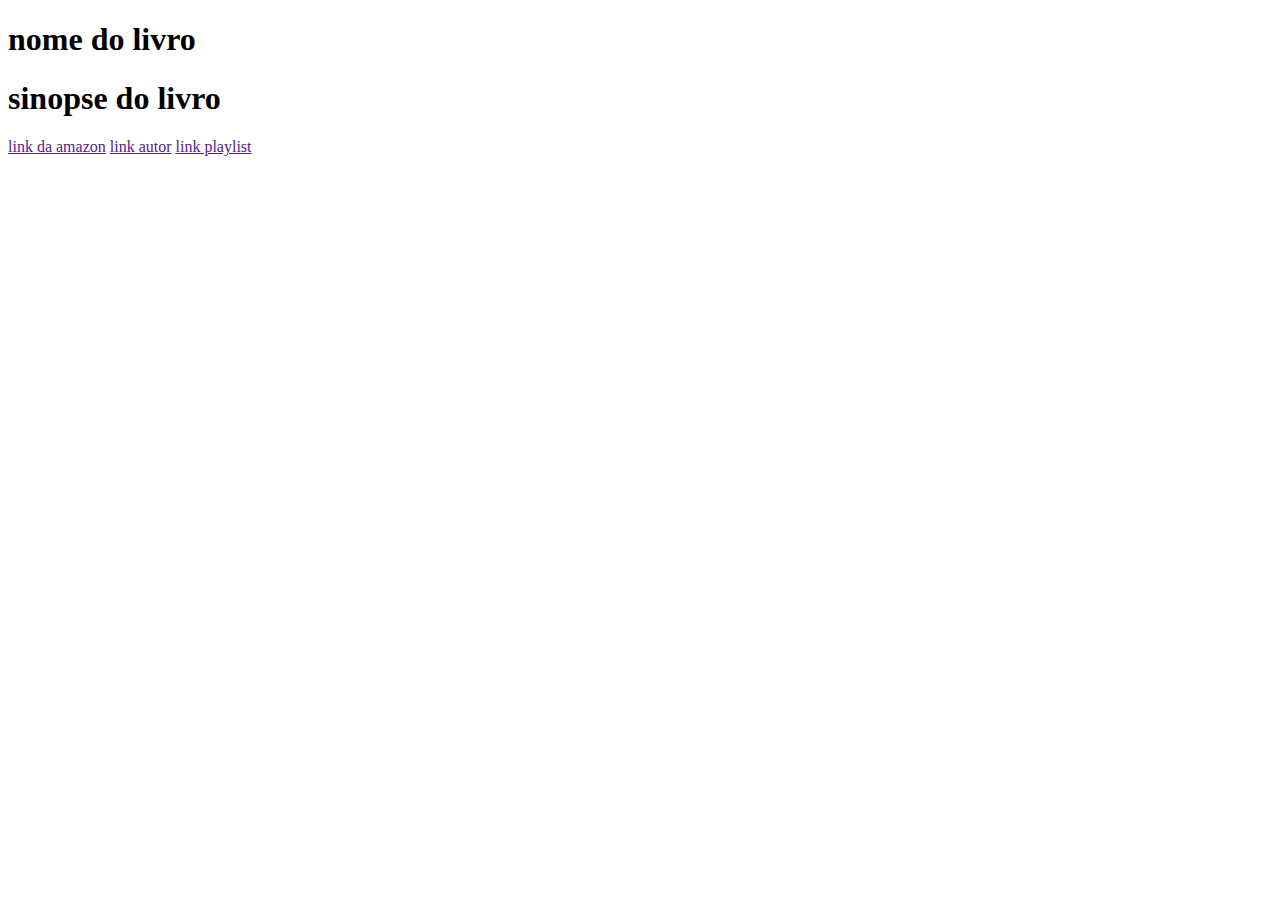
==== index.html @ 8a7ed3e3 "Add files via upload" ====
<!DOCTYPE html>
<html>

<head>
    <title>Livros</title>
    <meta charset="UTF-8">
    <meta name="viewport" content="width=device-width, initial-scale=1">
    <link rel="stylesheet" href="styles.css">
    <link rel="preconnect" href="https://fonts.googleapis.com">
    <link rel="preconnect" href="https://fonts.gstatic.com" crossorigin>
    <link href="https://fonts.googleapis.com/css2?family=Inter:wght@400;700&display=swap" rel="stylesheet">
</head>

<head>
 
    <h1 class="titulo">nome do livro</h1>

</head>


<body>
    <section class="principal container">
        <div class="container__caixa">
            <h1 class="container__titulo">sinopse do livro</h1>

            <a href="" class="container__botao">link da amazon</a>
            <a href="" class="container__botao">link autor</a>
            <a href="" class="container__botao">link playlist</a>

        </div>
    </section>
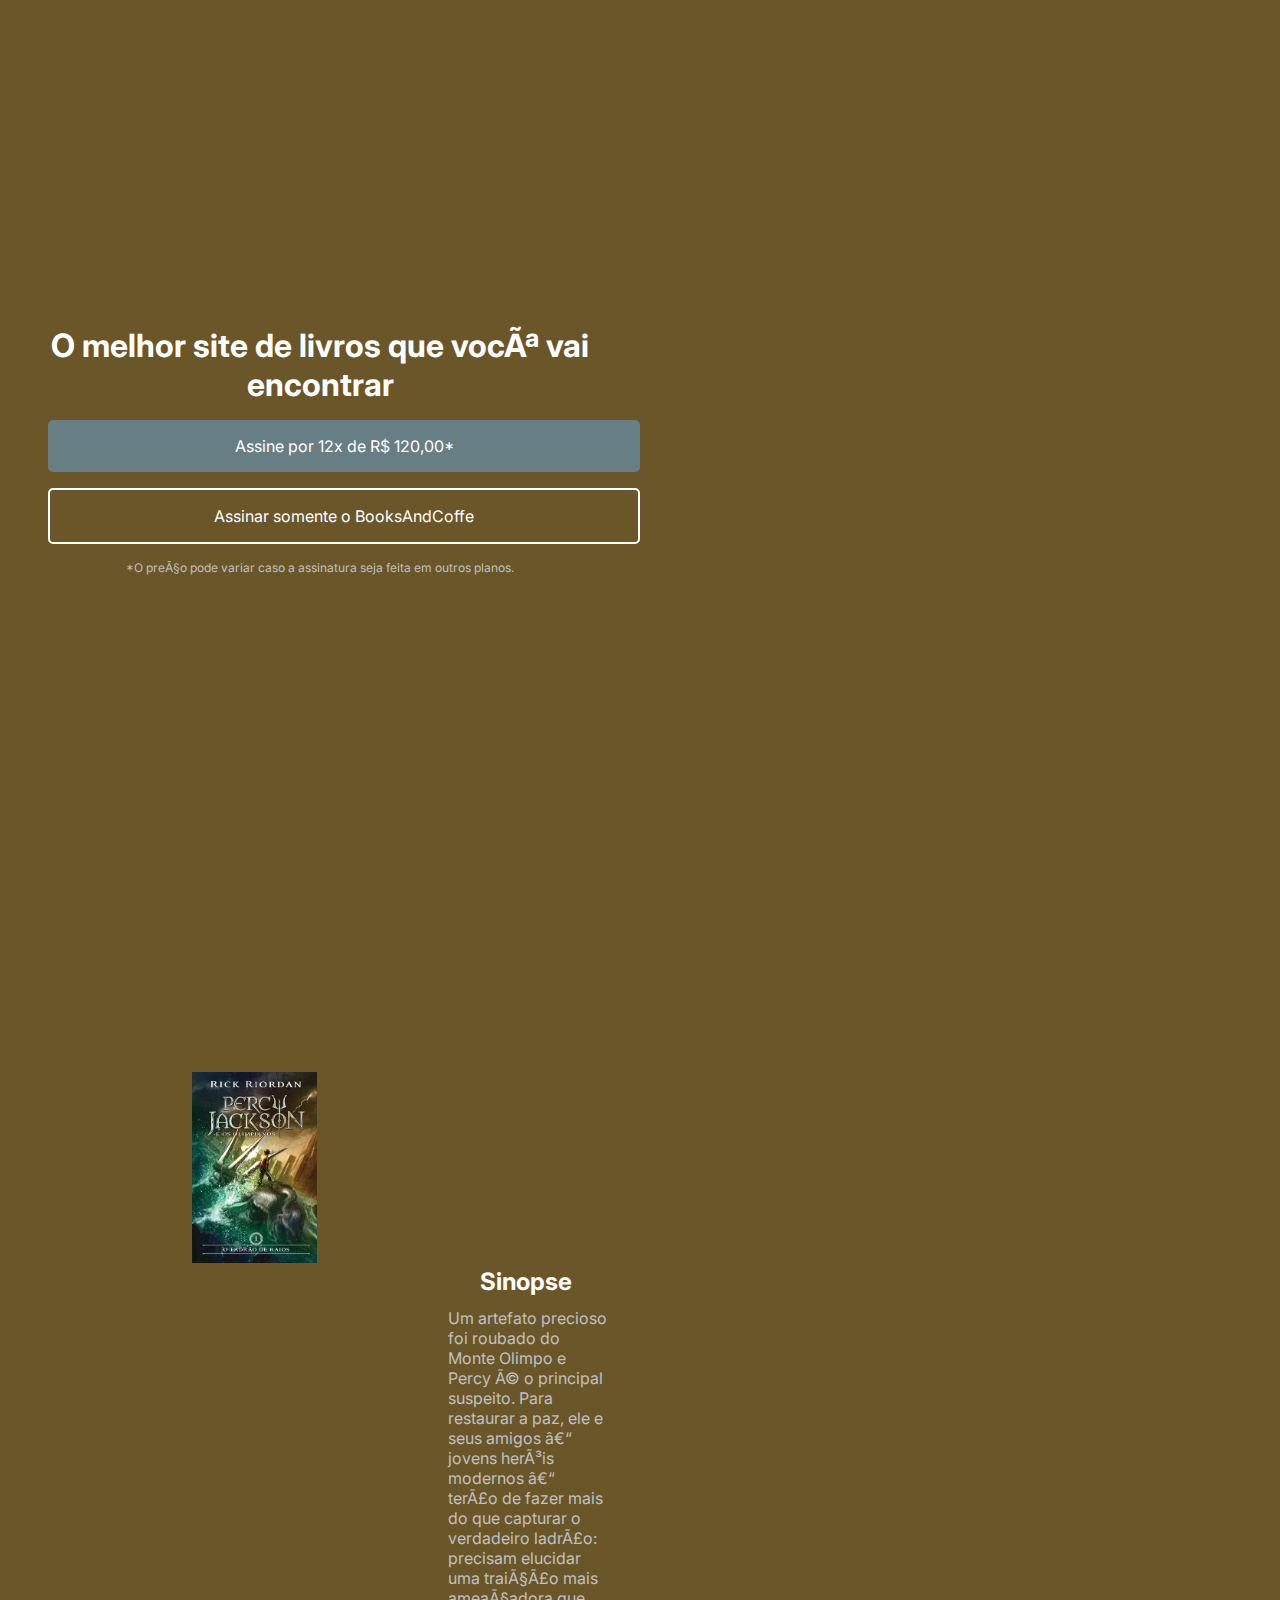
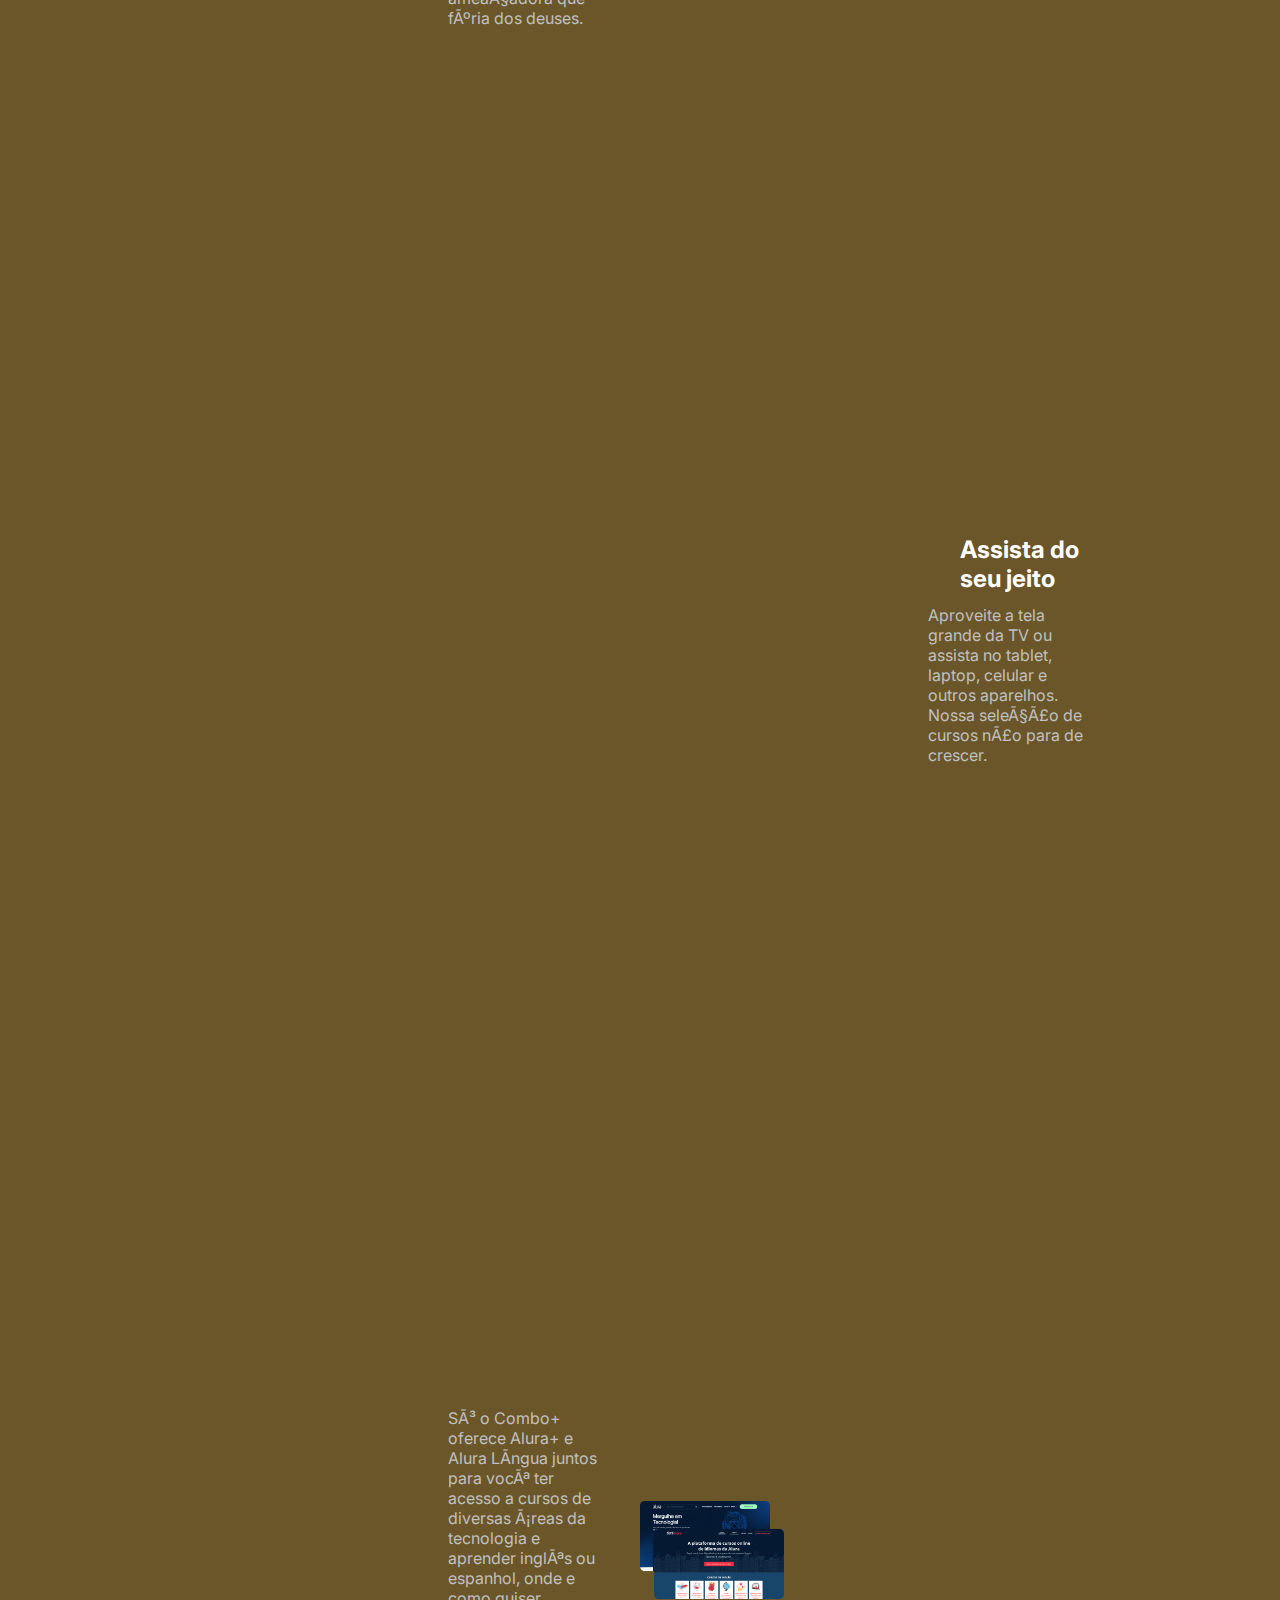
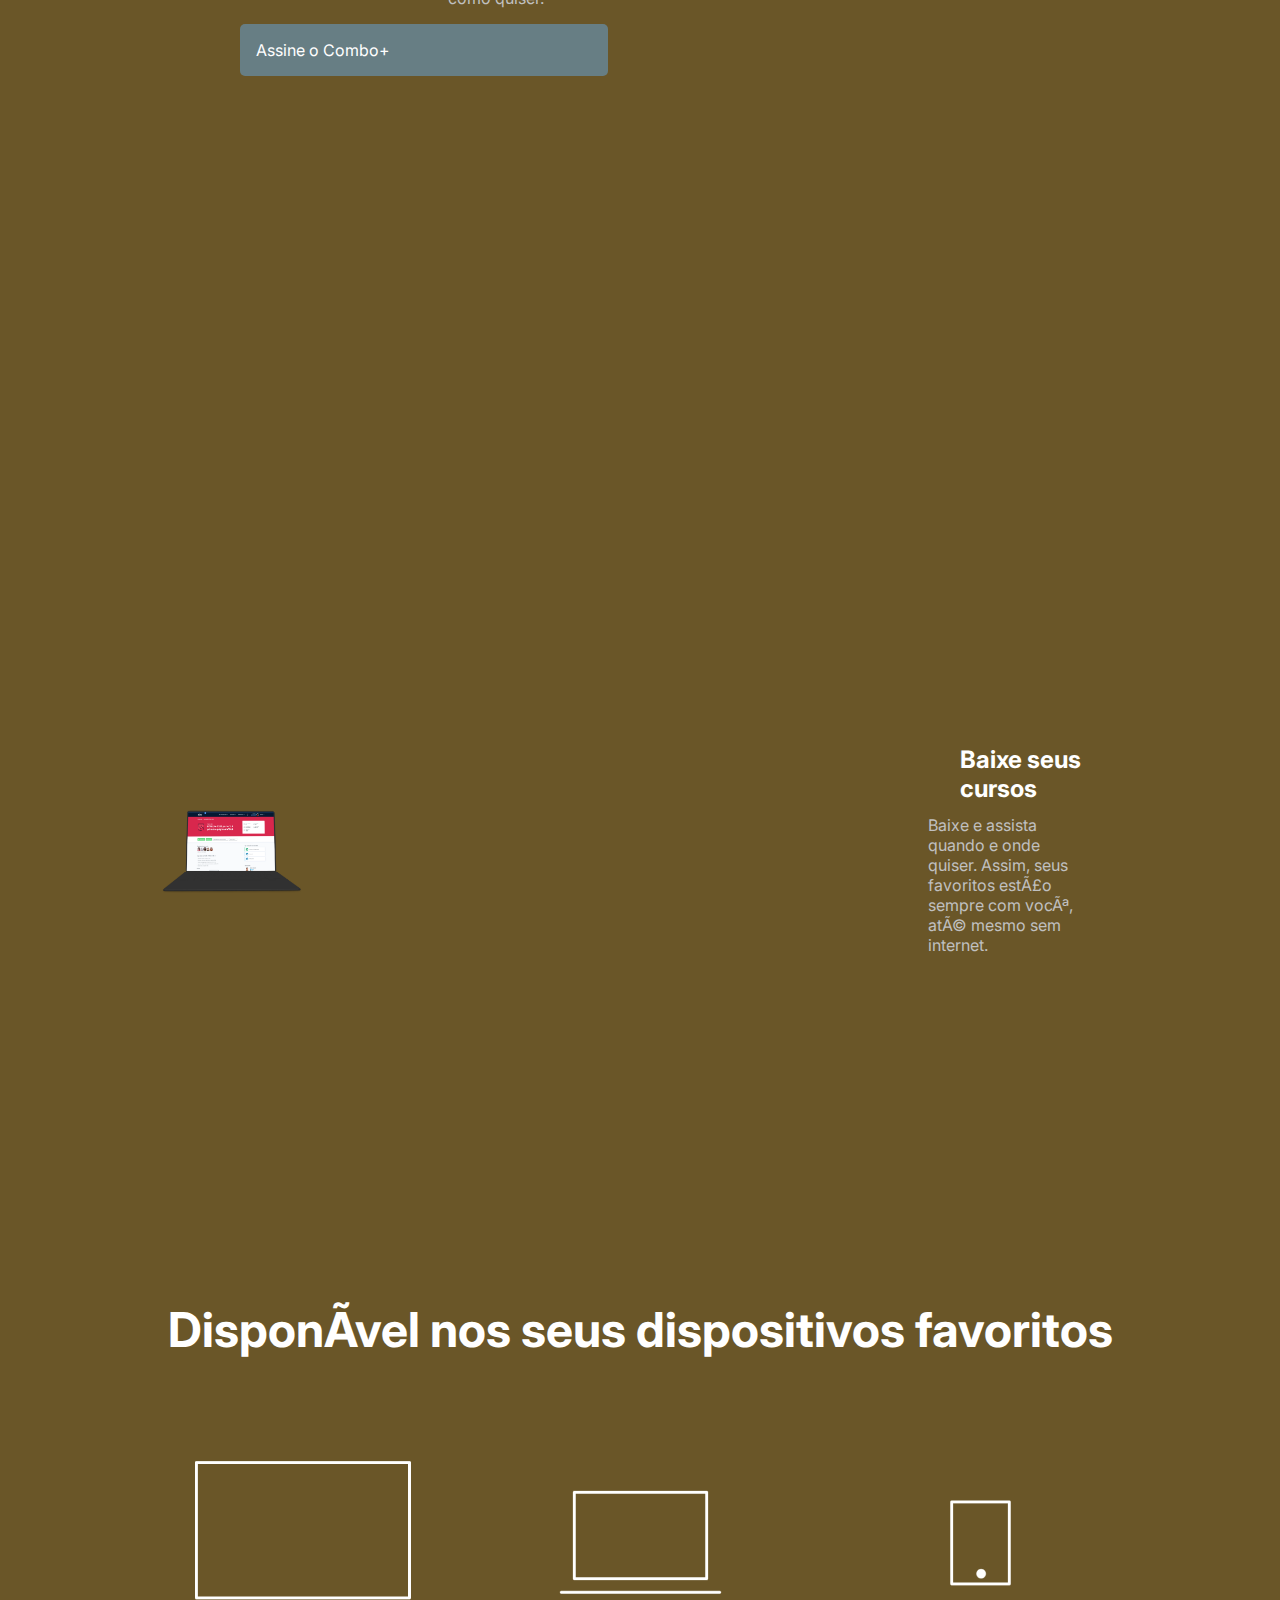
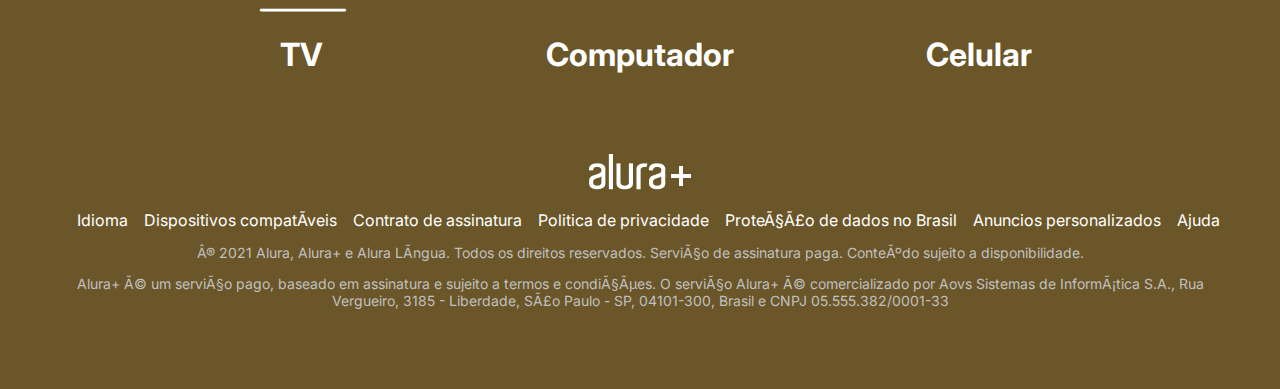
==== commit da1d8821: "Add files via upload" ====
--- a/index.html
+++ b/index.html
@@ -1,31 +1,118 @@
-<!DOCTYPE html>
-<html>
-
-<head>
-    <title>Livros</title>
-    <meta charset="UTF-8">
-    <meta name="viewport" content="width=device-width, initial-scale=1">
-    <link rel="stylesheet" href="styles.css">
-    <link rel="preconnect" href="https://fonts.googleapis.com">
-    <link rel="preconnect" href="https://fonts.gstatic.com" crossorigin>
-    <link href="https://fonts.googleapis.com/css2?family=Inter:wght@400;700&display=swap" rel="stylesheet">
-</head>
-
-<head>
- 
-    <h1 class="titulo">nome do livro</h1>
-
-</head>
-
-
-<body>
-    <section class="principal container">
-        <div class="container__caixa">
-            <h1 class="container__titulo">sinopse do livro</h1>
-
-            <a href="" class="container__botao">link da amazon</a>
-            <a href="" class="container__botao">link autor</a>
-            <a href="" class="container__botao">link playlist</a>
-
-        </div>
-    </section>+<!DOCTYPE html>
+<html>
+    <body>
+        <section class="container principal">
+            <div>
+                <h1>O melhor site de livros que você vai encontrar</h1>
+                <a href="www.alura.com.br" class="container__botao">Assine por 12x de R$ 120,00*</a>
+                <a href="www.alura.com.br" class="container__botao botao_secundario">Assinar somente o BooksAndCoffe</a>
+                <p class="container__aviso">*O preço pode variar caso a assinatura seja feita em outros planos.</p>
+            </div>
+        </section>
+       
+
+<section class="container secundario">
+    <div class="container__descricao">
+        <img src="A1UjcPz4gZL._AC_UF1000,1000_QL80_.jpg" alt="capa do livro percy jackson" class="secundario__imagem">
+        <div class="texto-pjo">
+        <h2 class="descricao__titulo"> Sinopse</h2>
+        <p class="descricao__texto">
+            Um artefato precioso foi roubado do Monte Olimpo e Percy é o principal suspeito. 
+            Para restaurar a paz, ele e seus amigos – jovens heróis modernos – terão de fazer mais do que capturar o verdadeiro ladrão: 
+            precisam elucidar uma traição mais ameaçadora que fúria dos deuses.
+        </p>
+    </div>
+</section>
+
+<head>
+    <title>Livros</title>
+    <meta charset="UTF-8">
+    <meta name="viewport" content="width=device-width, initial-scale=1">
+    <link rel="stylesheet" href="styles.css">
+    <link rel="preconnect" href="https://fonts.googleapis.com">
+    <link rel="preconnect" href="https://fonts.gstatic.com" crossorigin>
+    <link href="https://fonts.googleapis.com/css2?family=Inter:wght@400;700&display=swap" rel="stylesheet">
+</head>
+
+    <section class="container secundario">
+        <img src="" alt="" class="secundario__imagem">
+        <div class="container__descricao">
+            <h2 class="descricao__titulo">Assista do seu jeito</h2>
+            <p class="descricao__texto">Aproveite a tela grande da TV ou assista no tablet, laptop, celular e outros
+                aparelhos. Nossa seleção de cursos não para de crescer.</p>
+        </div>
+    </section>
+
+    <section class="container secundario">
+        <div class="container__descricao">
+            <p class="descricao__texto">
+                Só o Combo+ oferece Alura+ e Alura Língua juntos para você ter acesso a cursos de diversas áreas da
+                tecnologia e aprender inglês ou espanhol, onde e como quiser.
+            </p>
+            <a href="www.alura.com.br" class="container__botao secundario__botao" container>Assine o Combo+</a>
+        </div>
+        <img src="img/Telas.png" alt="Tela do alura+ e alura língua" class="secundario__imagem">
+    </section>
+
+    <section class="container secundario">
+        <img src="img/Notebook.png" alt="Notebook com a página do curso HTML5 e CSS3 da Alura aberta"
+            class="secundario__imagem">
+        <div class="container__descricao">
+            <h2 class="descricao__titulo">Baixe seus cursos</h2>
+            <p class="descricao__texto">Baixe e assista quando e onde quiser. Assim, seus favoritos estão sempre com
+                você, até mesmo sem internet.</p>
+        </div>
+    </section>
+    
+    <section class="dispositivos">
+        <h2 class="dispositivos__titulo">Disponível nos seus dispositivos favoritos</h2>
+        <ul class="dispositivos__lista">
+            <li>
+                <img src="img/tv.png" alt="Ícone de televisão">
+                <h3 class="lista__item">TV</h3>
+            </li>
+            <li>
+                <img src="img/computador.png" alt="Ícone de computador">
+                <h3 class="lista__item">Computador</h3>
+            </li>
+            <li>
+                <img src="img/celular.png" alt="Ícone de celular">
+                <h3 class="lista__item">Celular</h3>
+            </li>
+        </ul>
+    </section>
+
+    <footer class="rodape">
+        <img src="img/Logo.png" alt="Alura+" class="rodape__logo">
+        <ul class="rodape__lista">
+            <li class="lista__link">
+                <a href="#">Idioma</a>
+            </li>
+            <li class="lista__link">
+                <a href="#">Dispositivos compatíveis</a>
+            </li>
+            <li class="lista__link">
+                <a href="#">Contrato de assinatura</a>
+            </li>
+            <li class="lista__link">
+                <a href="#">Politica de privacidade</a>
+            </li>
+            <li class="lista__link">
+                <a href="#">Proteção de dados no Brasil</a>
+            </li>
+            <li class="lista__link">
+                <a href="#">Anuncios personalizados</a>
+            </li>
+            <li class="lista__link">
+                <a href="#">Ajuda</a>
+            </li>
+        </ul>
+        <p class="rodape__texto">® 2021 Alura, Alura+ e Alura Língua. Todos os direitos reservados. Serviço de
+            assinatura paga. Conteúdo sujeito a disponibilidade.</p>
+        <p class="rodape__texto">Alura+ é um serviço pago, baseado em assinatura e sujeito a termos e condições. O
+            serviço Alura+ é comercializado por Aovs Sistemas de Informática S.A., Rua Vergueiro, 3185 - Liberdade, São
+            Paulo - SP, 04101-300, Brasil e CNPJ 05.555.382/0001-33</p>
+    </footer>
+</body>
+
+</html>--- a/styles.css
+++ b/styles.css
@@ -0,0 +1,164 @@
+:root {
+    --branco-principal: white;
+    --cinza-secundario: #C0C0C0;
+    --botao-azul: #677e84;
+    --cor-de-fundo: #6a5628;
+    --fonte-principal: 'Inter';
+}
+
+.titulo{ 
+    text-align:right;
+    margin:16px;
+    padding:40px;
+}
+
+
+body {
+    background-color: var(--cor-de-fundo);
+    color: var(--branco-principal);
+    font-family: var(--fonte-principal);
+    font-size: 16px;
+    font-weight: 400;
+}
+
+* {
+    margin: 0;
+    padding: 0;
+}
+
+.principal {
+    background-image: url("https://static.vecteezy.com/ti/fotos-gratis/p1/32933078-uma-biblioteca-com-uma-volta-janela-e-uma-estante-gratis-foto.jpg");
+    background-repeat: no-repeat;
+    background-size: cover;
+    align-items: center;
+    text-align: center;
+}
+
+.container {
+    height: 100vh;
+    display: grid;
+    grid-template-columns: 50% 50%;
+}
+
+
+
+
+.container__botao {
+    background-color: var(--botao-azul);
+    border-radius: 5px;
+    padding: 1em;
+    color: var(--branco-principal);
+    display: block;
+    text-decoration: none;
+    margin-bottom: 1em;
+    margin-left: 3em;
+    margin-top: 1em;
+}
+
+
+.botao_secundario {
+    background-color: transparent;
+    border: 2px solid var(--branco-principal)
+}
+
+.container__aviso {
+    font-size: 12px;
+    color: var(--cinza-secundario);
+}
+
+.container__titulo {
+    font-size: 28px;
+    font-weight: 700;
+}
+
+.container__imagem {
+    margin: 1em 0 1em 0;
+}
+
+.container__caixa {
+    margin: 0 6em;
+}
+
+.secundario__imagem {
+    width: 30%;  
+}
+
+.secundario {
+    align-items: center;
+    margin: 0 10em;
+}
+
+.descricao__titulo {
+    font-weight: 700;
+    font-size: 24px;
+    color: var(--branco-principal);
+    margin-bottom: 0.5em;
+    margin-left: 12em;
+}
+
+.texto-pjo {
+ 
+}
+
+.descricao__texto {
+    color: var(--cinza-secundario);
+    margin-left: 16em;
+}
+
+
+.botao_secundario {
+    background-color: transparent;
+    border: 2px solid var(--branco-principal)
+}
+
+
+.container__descricao {
+    padding: 2em;
+}
+
+.dispositivos__lista {
+    display: flex;
+    justify-content: center;
+    list-style-type: none;
+    margin: 5em 0;
+}
+
+.dispositivos {
+    text-align: center;
+}
+
+.dispositivos__titulo {
+    font-size: 48px;
+    color: var(--branco-principal);
+}
+
+.lista__item {
+    font-size: 32px;
+    color: var(--branco-principal);
+}
+
+.rodape {
+    text-align: center;
+    margin: 5em 3em;
+}
+
+.rodape__lista {
+    display: flex;
+    justify-content: center;
+    list-style-type: none;
+    margin-top: 1em;
+}
+
+.lista__link a{
+    text-decoration: none;
+    color: var(--branco-principal);
+    margin-left: 1em;
+}
+
+.rodape__texto {
+    margin: 1em 0;
+    color: var(--cinza-secundario);
+    font-size: 14px;
+}
+
+
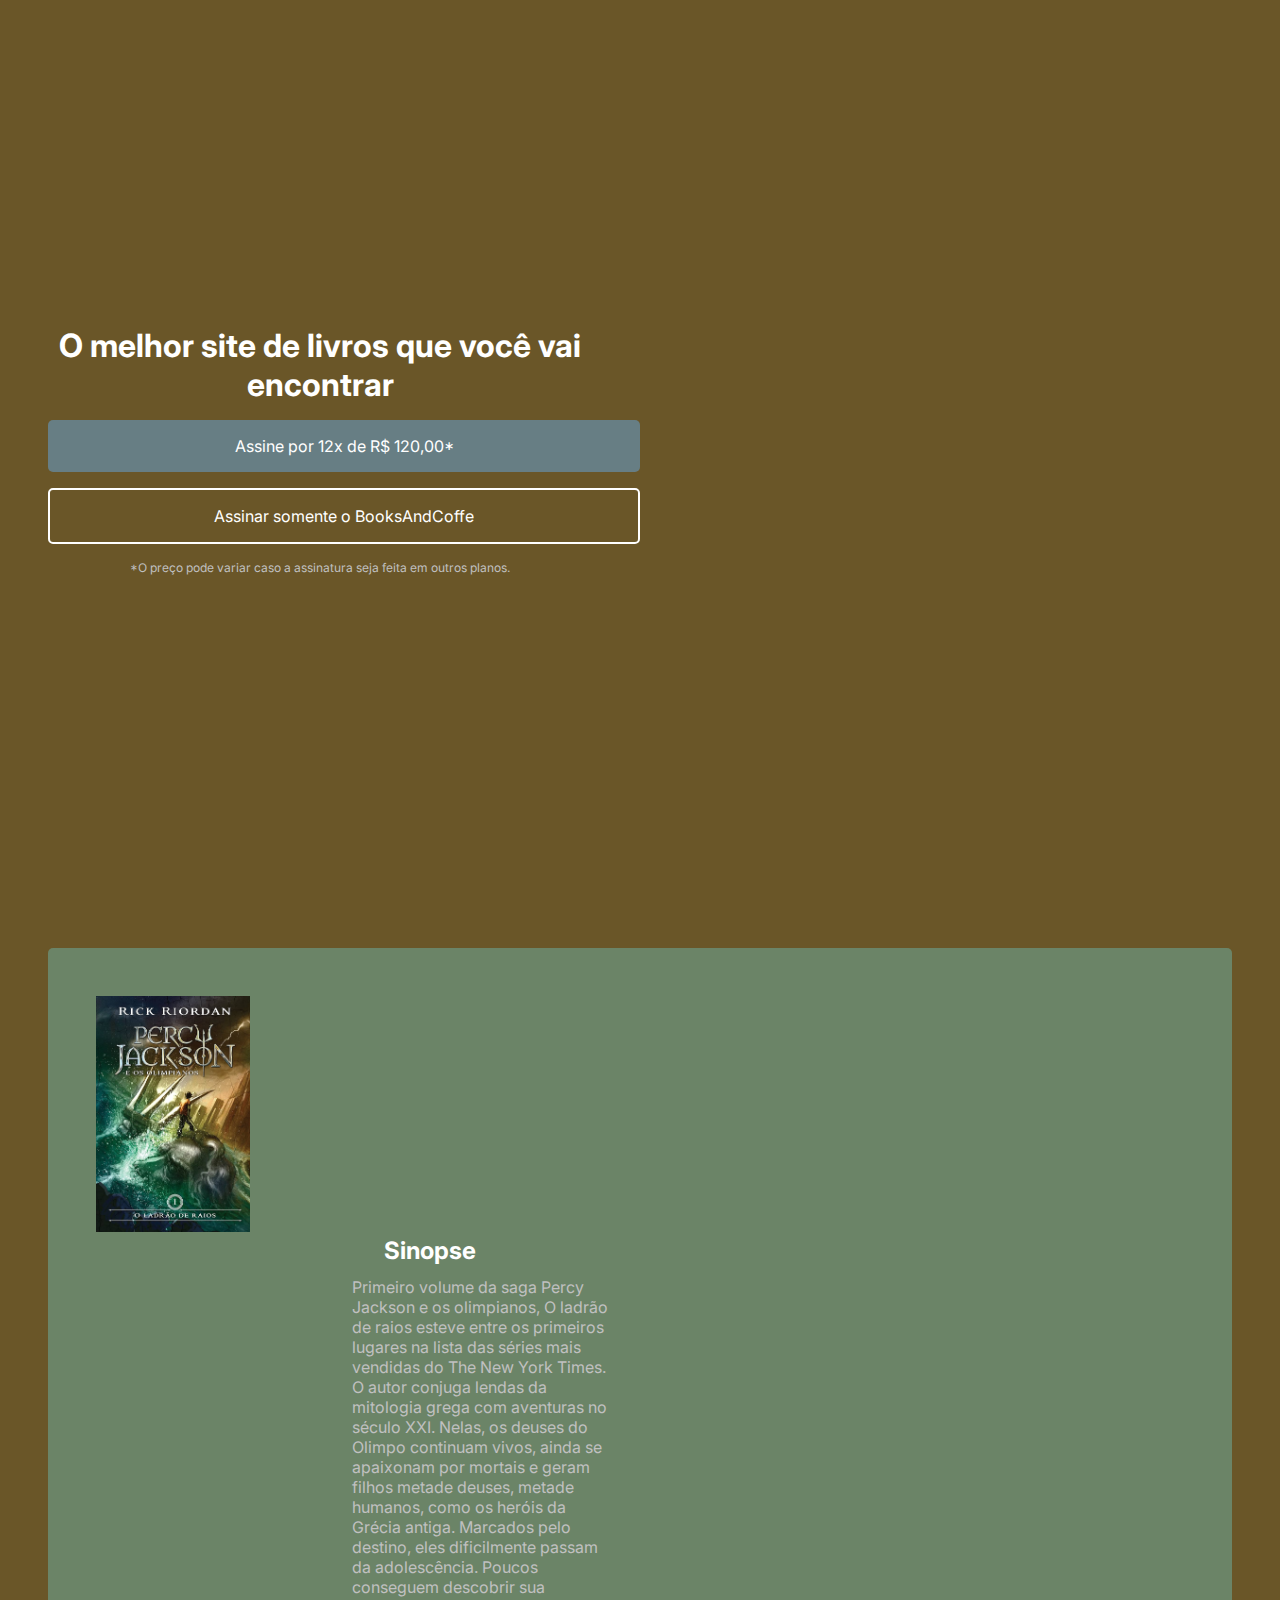
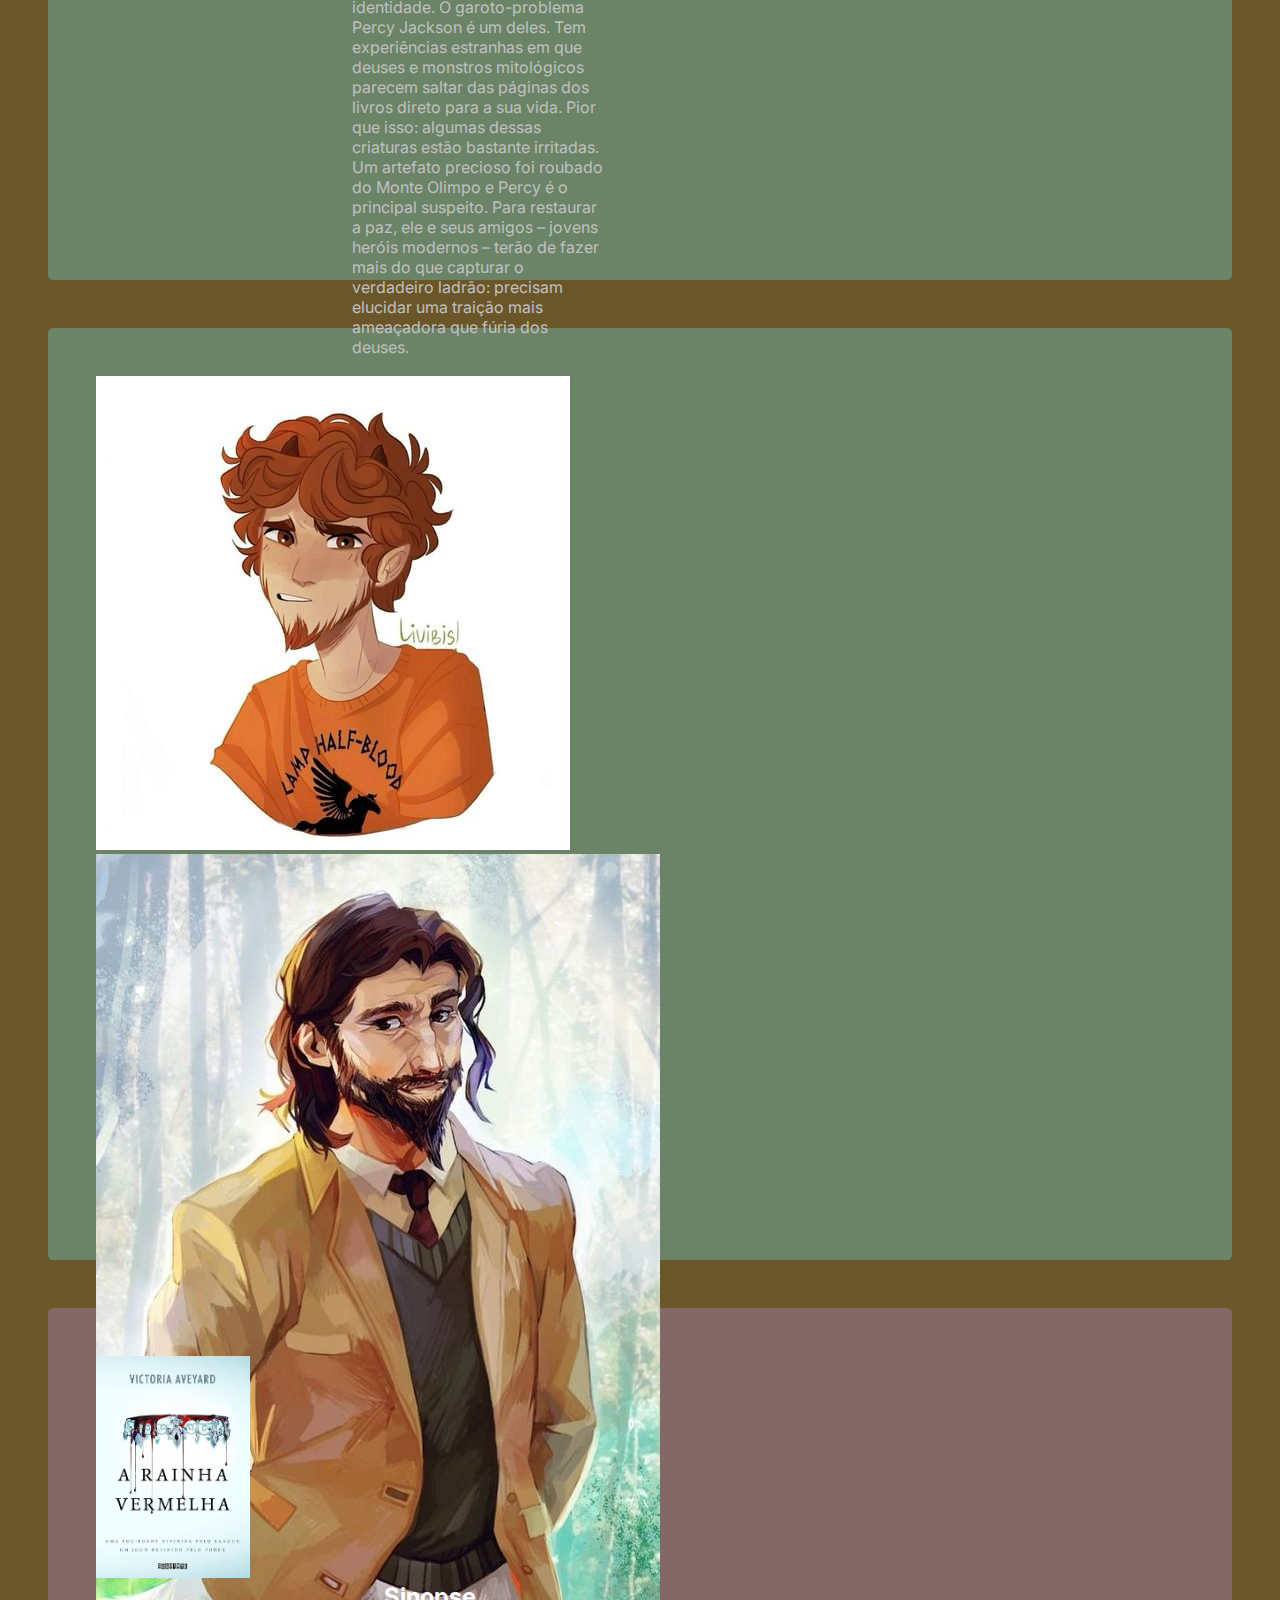
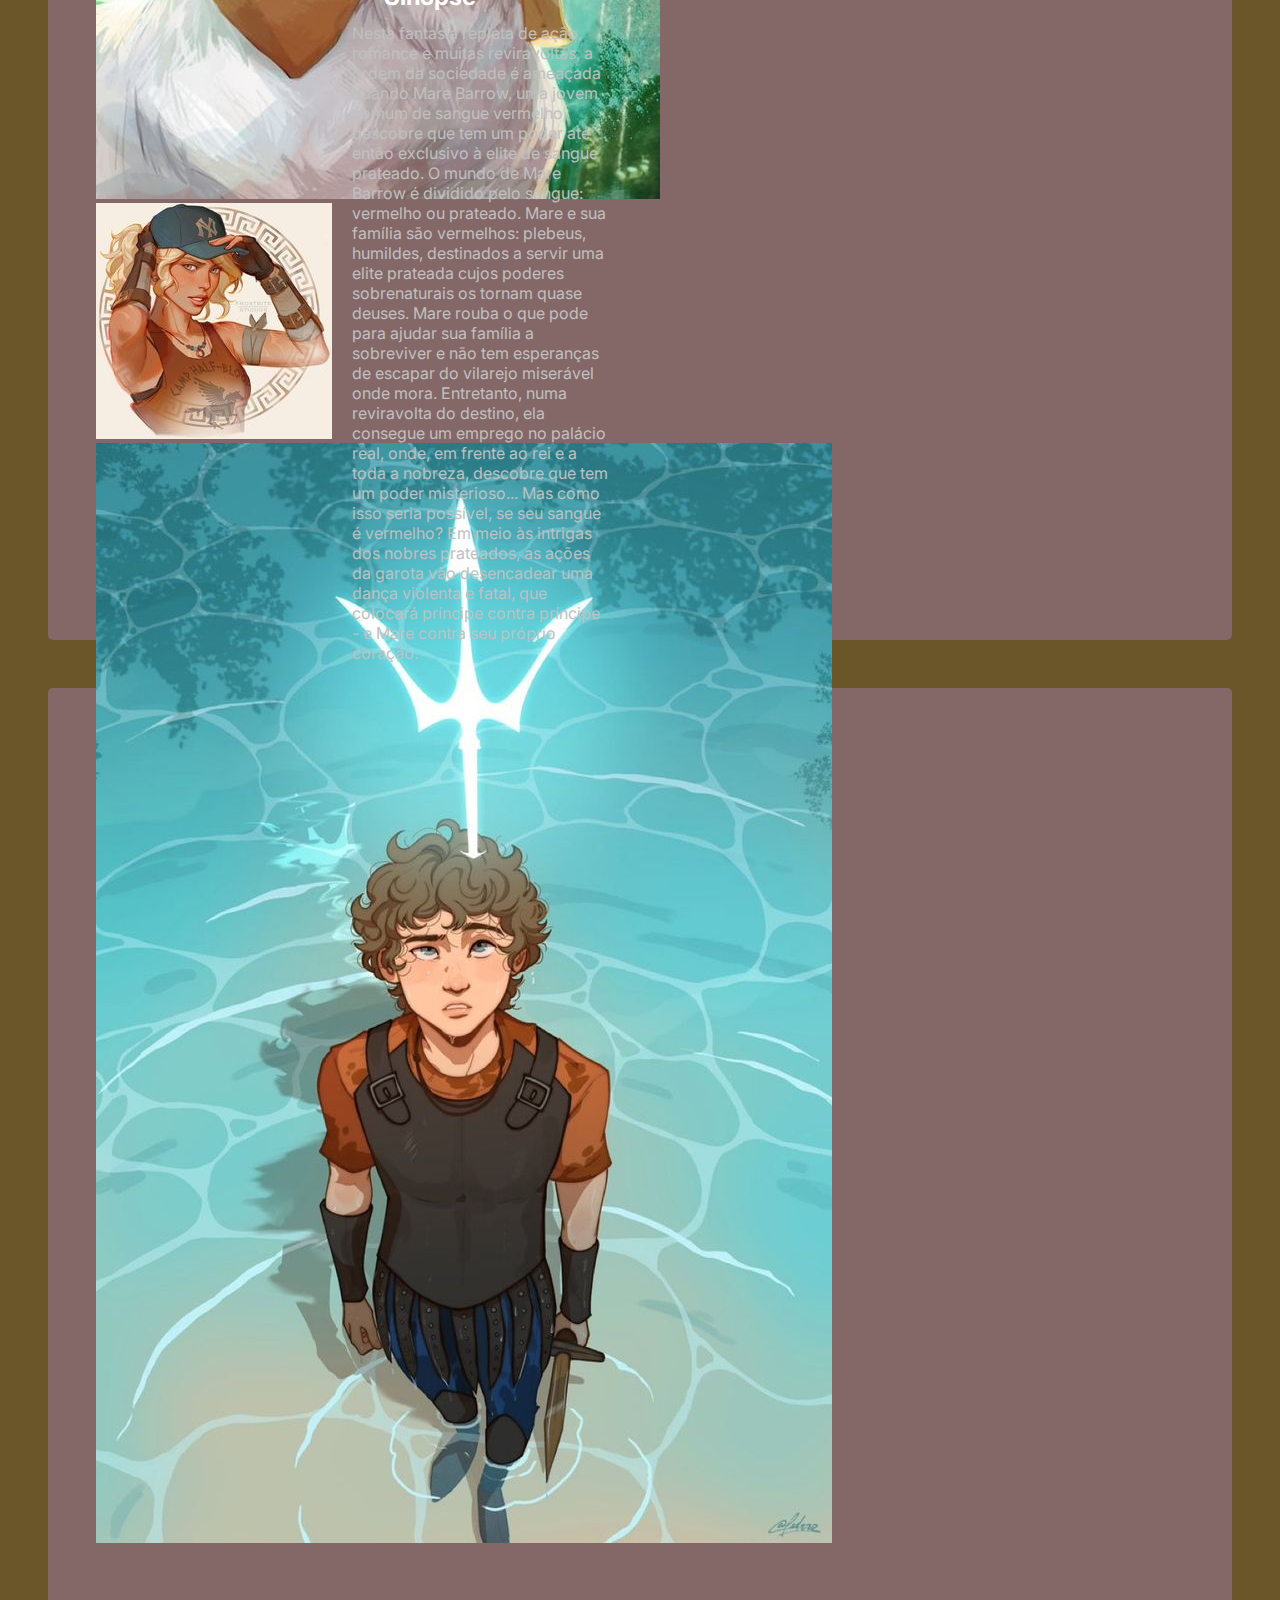
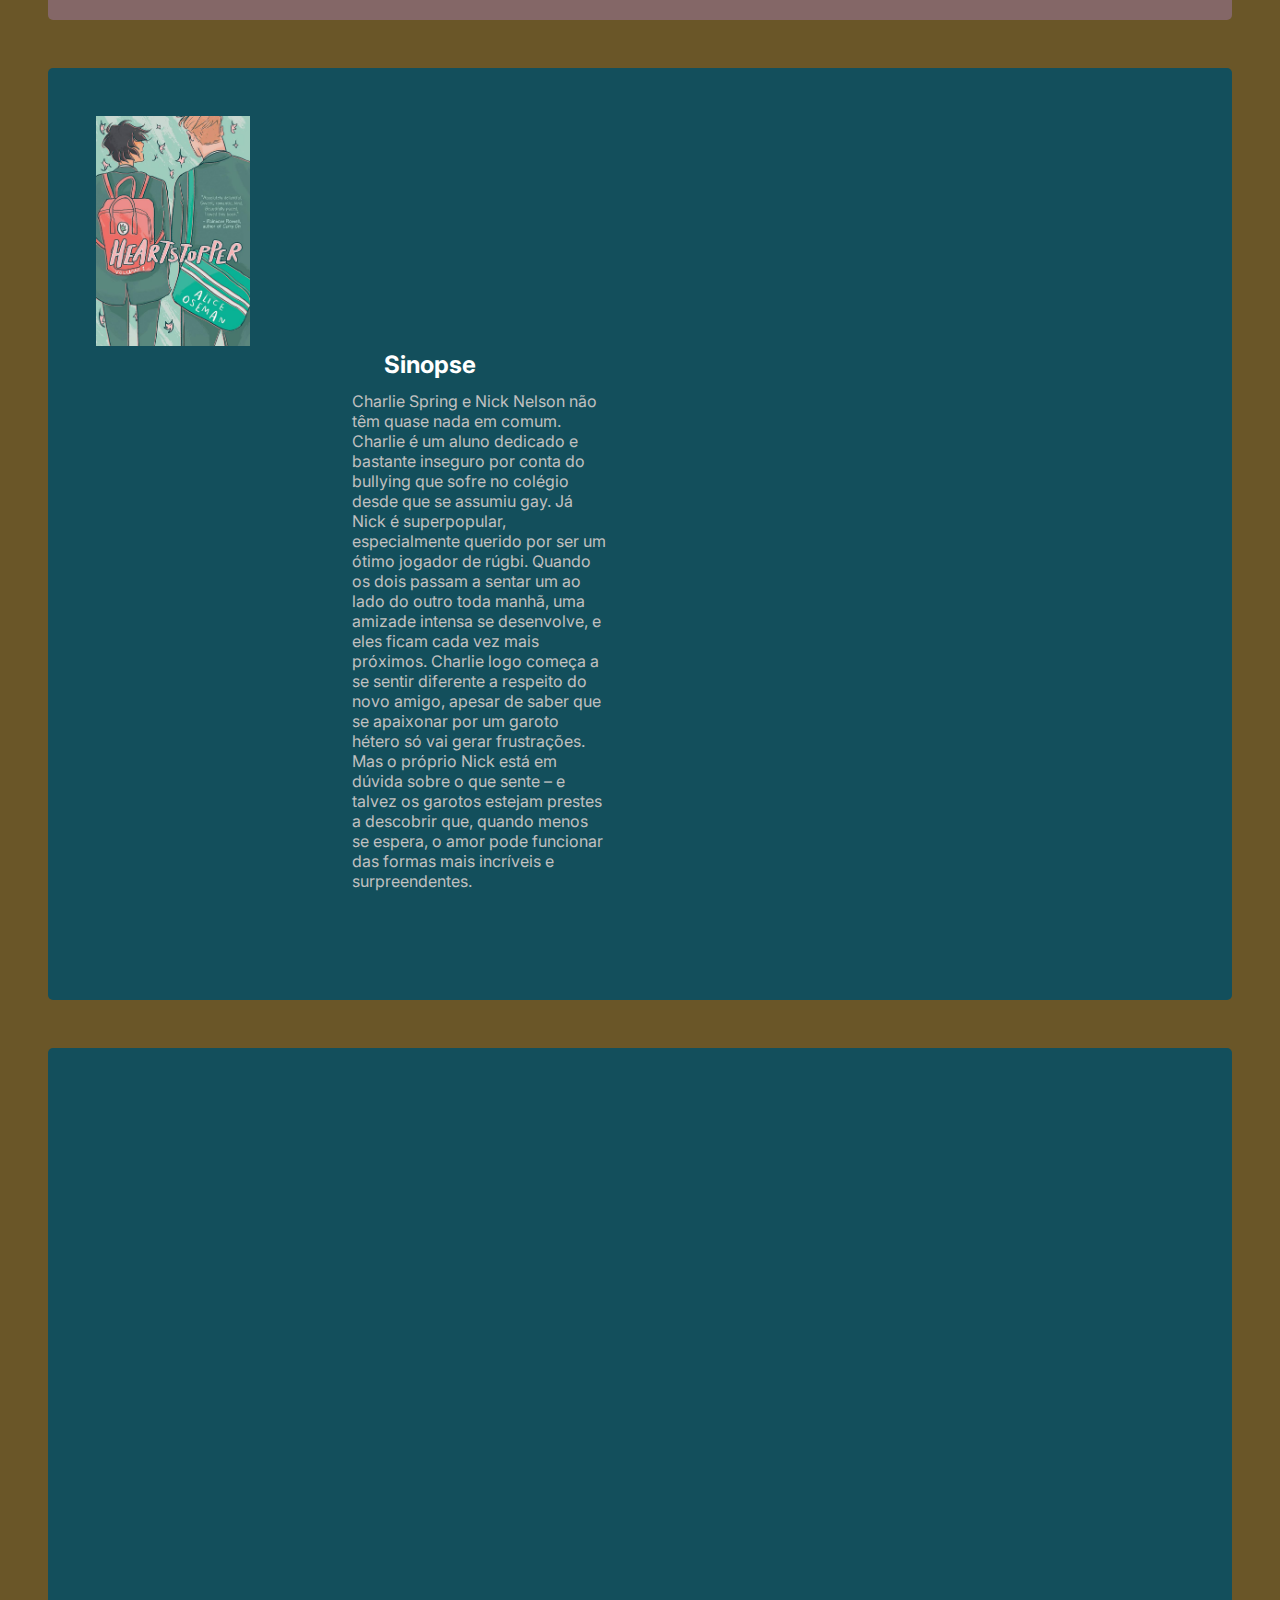
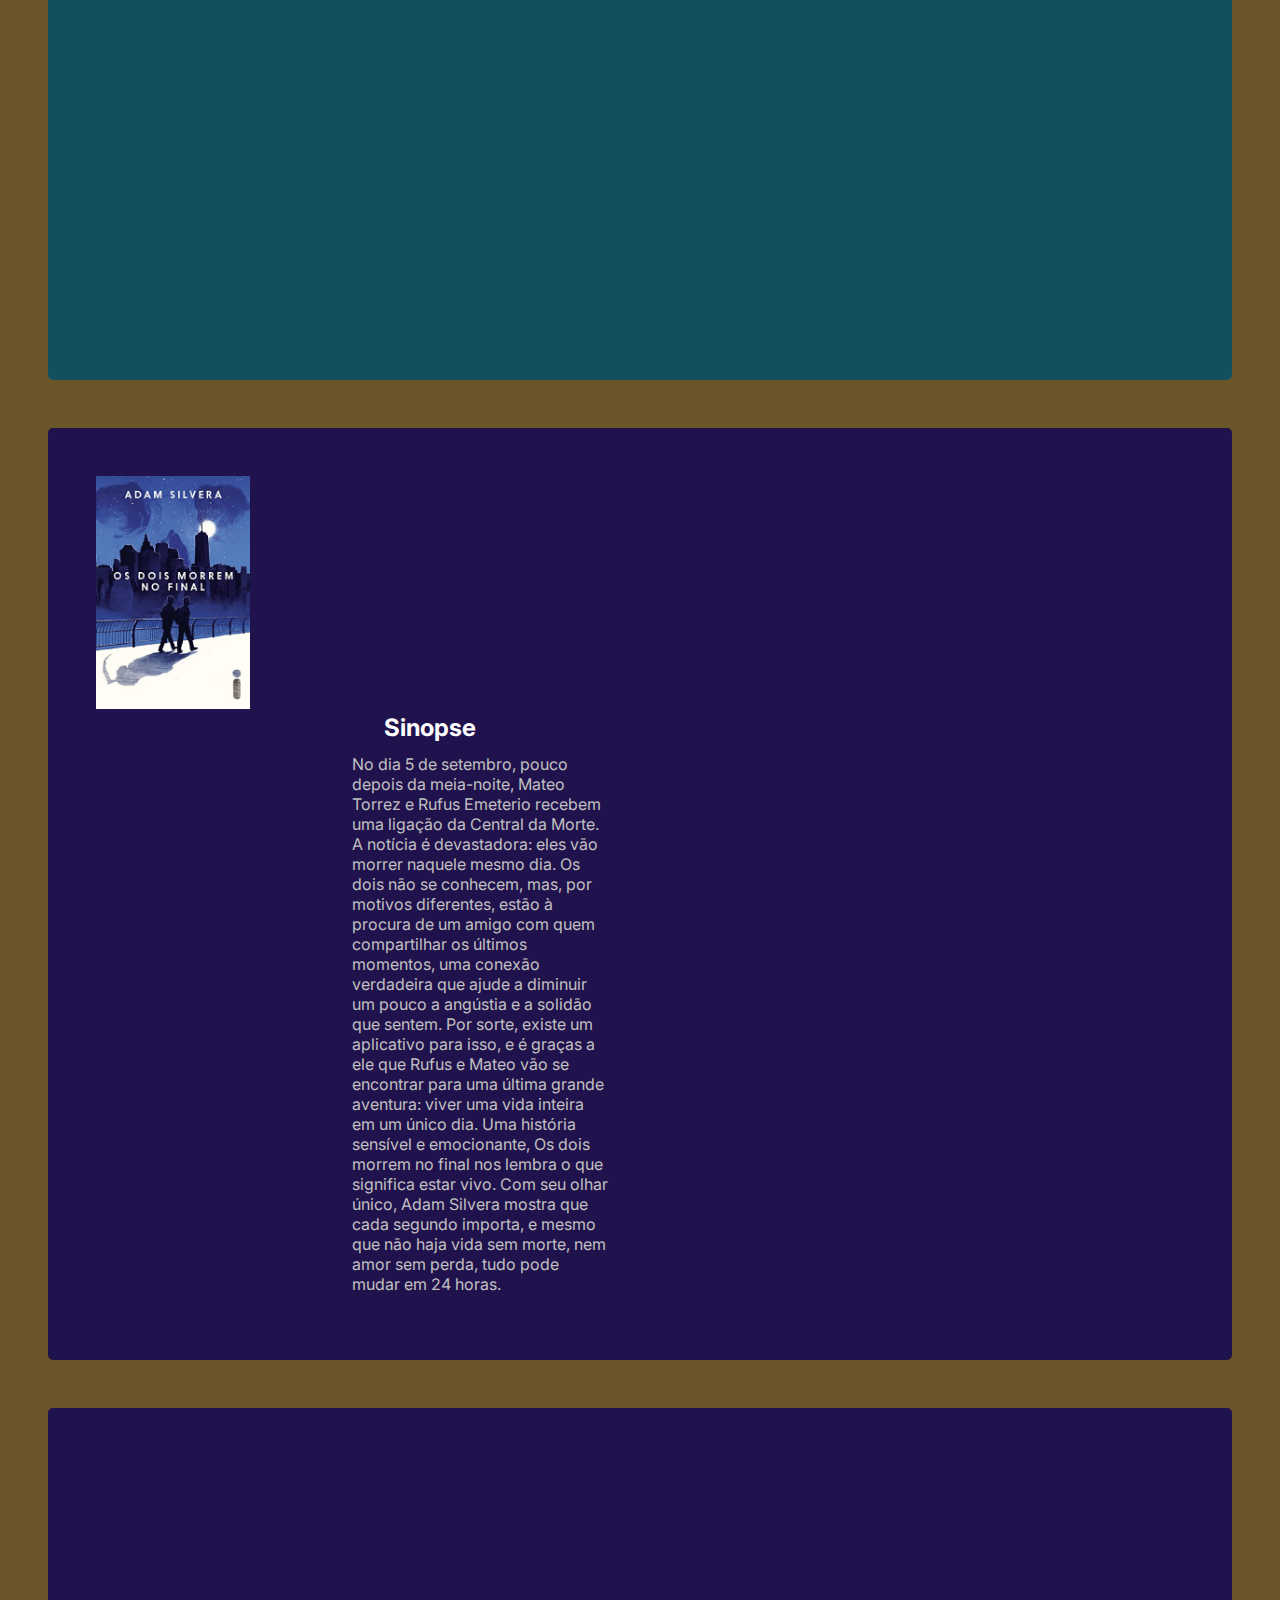
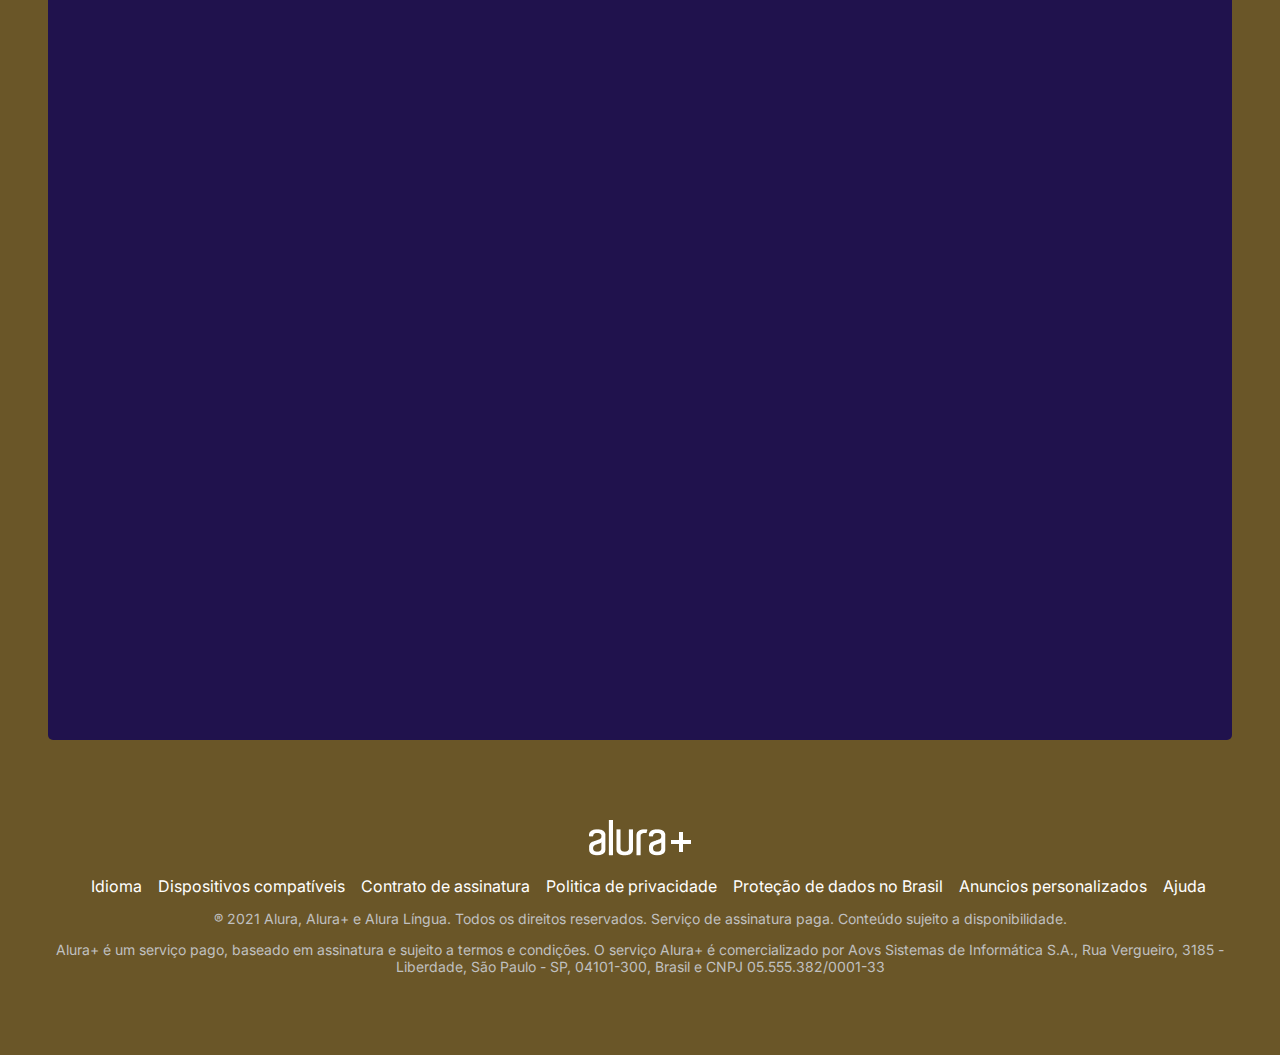
==== commit 378c5dea: "Add files via upload" ====
--- a/index.html
+++ b/index.html
@@ -10,20 +10,6 @@
             </div>
         </section>
        
-
-<section class="container secundario">
-    <div class="container__descricao">
-        <img src="A1UjcPz4gZL._AC_UF1000,1000_QL80_.jpg" alt="capa do livro percy jackson" class="secundario__imagem">
-        <div class="texto-pjo">
-        <h2 class="descricao__titulo"> Sinopse</h2>
-        <p class="descricao__texto">
-            Um artefato precioso foi roubado do Monte Olimpo e Percy é o principal suspeito. 
-            Para restaurar a paz, ele e seus amigos – jovens heróis modernos – terão de fazer mais do que capturar o verdadeiro ladrão: 
-            precisam elucidar uma traição mais ameaçadora que fúria dos deuses.
-        </p>
-    </div>
-</section>
-
 <head>
     <title>Livros</title>
     <meta charset="UTF-8">
@@ -34,53 +20,88 @@
     <link href="https://fonts.googleapis.com/css2?family=Inter:wght@400;700&display=swap" rel="stylesheet">
 </head>
 
-    <section class="container secundario">
-        <img src="" alt="" class="secundario__imagem">
-        <div class="container__descricao">
-            <h2 class="descricao__titulo">Assista do seu jeito</h2>
-            <p class="descricao__texto">Aproveite a tela grande da TV ou assista no tablet, laptop, celular e outros
-                aparelhos. Nossa seleção de cursos não para de crescer.</p>
-        </div>
-    </section>
+<section class="box quadrado-secundario">
+    <div class="container__descricao">
+        <img src="A1UjcPz4gZL._AC_UF1000,1000_QL80_.jpg" alt="capa do livro percy jackson" class="secundario__imagem">
+ 
+        <h2 class="descricao__titulo"> Sinopse</h2>
+        <p class="descricao__texto">
+            Primeiro volume da saga Percy Jackson e os olimpianos, O ladrão de raios esteve entre os primeiros lugares na lista das séries mais vendidas do The New York Times. O autor conjuga lendas da mitologia grega com aventuras no século XXI. Nelas, os deuses do Olimpo continuam vivos, ainda se apaixonam por mortais e geram filhos metade deuses, metade humanos, como os heróis da Grécia antiga. Marcados pelo destino, eles dificilmente passam da adolescência. Poucos conseguem descobrir sua identidade. O garoto-problema Percy Jackson é um deles. Tem experiências estranhas em que deuses e monstros mitológicos parecem saltar das páginas dos livros direto para a sua vida. Pior que isso: algumas dessas criaturas estão bastante irritadas. Um artefato precioso foi roubado do Monte Olimpo e Percy é o principal suspeito. Para restaurar a paz, ele e seus amigos – jovens heróis modernos – terão de fazer mais do que capturar o verdadeiro ladrão: precisam elucidar uma traição mais ameaçadora que fúria dos deuses.
+        </p>
+    </div>
+</section>
 
-    <section class="container secundario">
-        <div class="container__descricao">
-            <p class="descricao__texto">
-                Só o Combo+ oferece Alura+ e Alura Língua juntos para você ter acesso a cursos de diversas áreas da
-                tecnologia e aprender inglês ou espanhol, onde e como quiser.
-            </p>
-            <a href="www.alura.com.br" class="container__botao secundario__botao" container>Assine o Combo+</a>
-        </div>
-        <img src="img/Telas.png" alt="Tela do alura+ e alura língua" class="secundario__imagem">
-    </section>
+<section class="box quadrado-secundario">
+    <div class="container__descricao">
+     <img src="1b8bab7caab551a113f7c5d4a9982960.jpg">
+     <img src="8fec481a44da706b1fa92583042649dc.jpg">
+     <img src="9ffa8c197bbcd28e5cb07743d4a0ab1f.jpg">
+     <img src="36ecf3b90e9d89e52270fd29aa7e216f.jpg">
+    </div>
+</section>
 
-    <section class="container secundario">
-        <img src="img/Notebook.png" alt="Notebook com a página do curso HTML5 e CSS3 da Alura aberta"
-            class="secundario__imagem">
-        <div class="container__descricao">
-            <h2 class="descricao__titulo">Baixe seus cursos</h2>
-            <p class="descricao__texto">Baixe e assista quando e onde quiser. Assim, seus favoritos estão sempre com
-                você, até mesmo sem internet.</p>
-        </div>
-    </section>
+
+<section class="box quadrado-terciario">
+    <div class="container__descricao">
+        <img src="71XnifrVw3L._AC_UF1000,1000_QL80_.jpg" alt="capa do livro rainha vermelha" class="secundario__imagem">
+
+        <h2 class="descricao__titulo"> Sinopse</h2>
+        <p class="descricao__texto">
+         Nesta fantasia repleta de ação, romance e muitas reviravoltas, a ordem da sociedade é ameaçada quando Mare Barrow, uma jovem comum de sangue vermelho, descobre que tem um poder até então exclusivo à elite de sangue prateado.
+
+        O mundo de Mare Barrow é dividido pelo sangue: vermelho ou prateado. Mare e sua família são vermelhos: plebeus, humildes, destinados a servir uma elite prateada cujos poderes sobrenaturais os tornam quase deuses.
+        Mare rouba o que pode para ajudar sua família a sobreviver e não tem esperanças de escapar do vilarejo miserável onde mora. Entretanto, numa reviravolta do destino, ela consegue um emprego no palácio real, onde, em frente ao rei e a toda a nobreza, descobre que tem um poder misterioso... Mas como isso seria possível, se seu sangue é vermelho?
+        Em meio às intrigas dos nobres prateados, as ações da garota vão desencadear uma dança violenta e fatal, que colocará príncipe contra príncipe - e Mare contra seu próprio coração.
+        </p>
+    </div>
+</section>
+
+<section class="box quadrado-terciario">
+    <div class="container__descricao">
+       
     
-    <section class="dispositivos">
-        <h2 class="dispositivos__titulo">Disponível nos seus dispositivos favoritos</h2>
-        <ul class="dispositivos__lista">
-            <li>
-                <img src="img/tv.png" alt="Ícone de televisão">
-                <h3 class="lista__item">TV</h3>
-            </li>
-            <li>
-                <img src="img/computador.png" alt="Ícone de computador">
-                <h3 class="lista__item">Computador</h3>
-            </li>
-            <li>
-                <img src="img/celular.png" alt="Ícone de celular">
-                <h3 class="lista__item">Celular</h3>
-            </li>
-        </ul>
-    </section>
+    </div>
+</section>
+
+<section class="box quadrado-quarto">
+    <div class="container__descricao">
+        <img src="81v7ORMps6L._AC_UF894,1000_QL80_DpWeblab_.jpg" alt="capa do livro hearthstopper" class="secundario__imagem">
+  
+        <h2 class="descricao__titulo"> Sinopse</h2>
+        <p class="descricao__texto">
+            Charlie Spring e Nick Nelson não têm quase nada em comum. Charlie é um aluno dedicado e bastante inseguro por conta do bullying que sofre no colégio desde que se assumiu gay. Já Nick é superpopular, especialmente querido por ser um ótimo jogador de rúgbi. Quando os dois passam a sentar um ao lado do outro toda manhã, uma amizade intensa se desenvolve, e eles ficam cada vez mais próximos.
+            Charlie logo começa a se sentir diferente a respeito do novo amigo, apesar de saber que se apaixonar por um garoto hétero só vai gerar frustrações. Mas o próprio Nick está em dúvida sobre o que sente – e talvez os garotos estejam prestes a descobrir que, quando menos se espera, o amor pode funcionar das formas mais incríveis e surpreendentes.
+        </p>
+    </div>
+</section>
+
+<section class="box quadrado-quarto">
+    <div class="container__descricao">
+        
+    </div>
+</section>
+
+<section class="box quadrado-quinto">
+    <div class="container__descricao">
+        <img src="41EkWejxquL.jpg" alt="capa do livro os dois morrem no final" class="secundario__imagem">
+       
+        <h2 class="descricao__titulo"> Sinopse</h2>
+        <p class="descricao__texto">
+            No dia 5 de setembro, pouco depois da meia-noite, Mateo Torrez e Rufus Emeterio recebem uma ligação da Central da Morte. A notícia é devastadora: eles vão morrer naquele mesmo dia.
+
+            Os dois não se conhecem, mas, por motivos diferentes, estão à procura de um amigo com quem compartilhar os últimos momentos, uma conexão verdadeira que ajude a diminuir um pouco a angústia e a solidão que sentem. Por sorte, existe um aplicativo para isso, e é graças a ele que Rufus e Mateo vão se encontrar para uma última grande aventura: viver uma vida inteira em um único dia.
+            
+            Uma história sensível e emocionante, Os dois morrem no final nos lembra o que significa estar vivo. Com seu olhar único, Adam Silvera mostra que cada segundo importa, e mesmo que não haja vida sem morte, nem amor sem perda, tudo pode mudar em 24 horas.
+        </p>
+    </div>
+</section>
+
+<section class="box quadrado-quinto">
+    <div class="container__descricao">
+       
+    </div>
+</section>
+
 
     <footer class="rodape">
         <img src="img/Logo.png" alt="Alura+" class="rodape__logo">
--- a/styles.css
+++ b/styles.css
@@ -4,7 +4,12 @@
     --botao-azul: #677e84;
     --cor-de-fundo: #6a5628;
     --fonte-principal: 'Inter';
-}
+    --quadrado:#6B8467; 
+    --quadrado-secundario:#846767; 
+    --quadrado-terceiro:#134f5c;
+    --quadrado-quarto:#20124d;
+}
+
 
 .titulo{ 
     text-align:right;
@@ -40,6 +45,17 @@
     grid-template-columns: 50% 50%;
 }
 
+.box { 
+    height: 100vh;
+   display: grid;
+   grid-template-columns: 50% 10%;
+}
+
+.fanarts {
+    display: grid;
+    grid-template-columns: 20% 20% 20% 20% 20%;
+ 
+}
 
 
 
@@ -55,6 +71,50 @@
     margin-top: 1em;
 }
 
+.quadrado-secundario{
+    background-color: var(--quadrado);
+    border-radius: 5px;
+    padding: 1em;
+    color: var(--branco-principal);
+    margin-bottom: 3em;
+    margin-left: 3em;
+    margin-top: 3em;
+    margin-right: 3em;
+}    
+
+.quadrado-terciario {
+    background-color: var(--quadrado-secundario);
+    border-radius: 5px;
+    padding: 1em;
+    color: var(--branco-principal);
+    margin-bottom: 3em;
+    margin-left: 3em;
+    margin-top: 3em;
+    margin-right: 3em;
+}    
+
+.quadrado-quarto{
+    background-color: var(--quadrado-terceiro);
+    border-radius: 5px;
+    padding: 1em;
+    color: var(--branco-principal);
+    margin-bottom: 3em;
+    margin-left: 3em;
+    margin-top: 3em;
+    margin-right: 3em;
+}    
+
+.quadrado-quinto{
+    background-color: var(--quadrado-quarto);
+    border-radius: 5px;
+    padding: 1em;
+    color: var(--branco-principal);
+    margin-bottom: 3em;
+    margin-left: 3em;
+    margin-top: 3em;
+    margin-right: 3em;
+}    
+
 
 .botao_secundario {
     background-color: transparent;
@@ -96,9 +156,6 @@
     margin-left: 12em;
 }
 
-.texto-pjo {
- 
-}
 
 .descricao__texto {
     color: var(--cinza-secundario);
